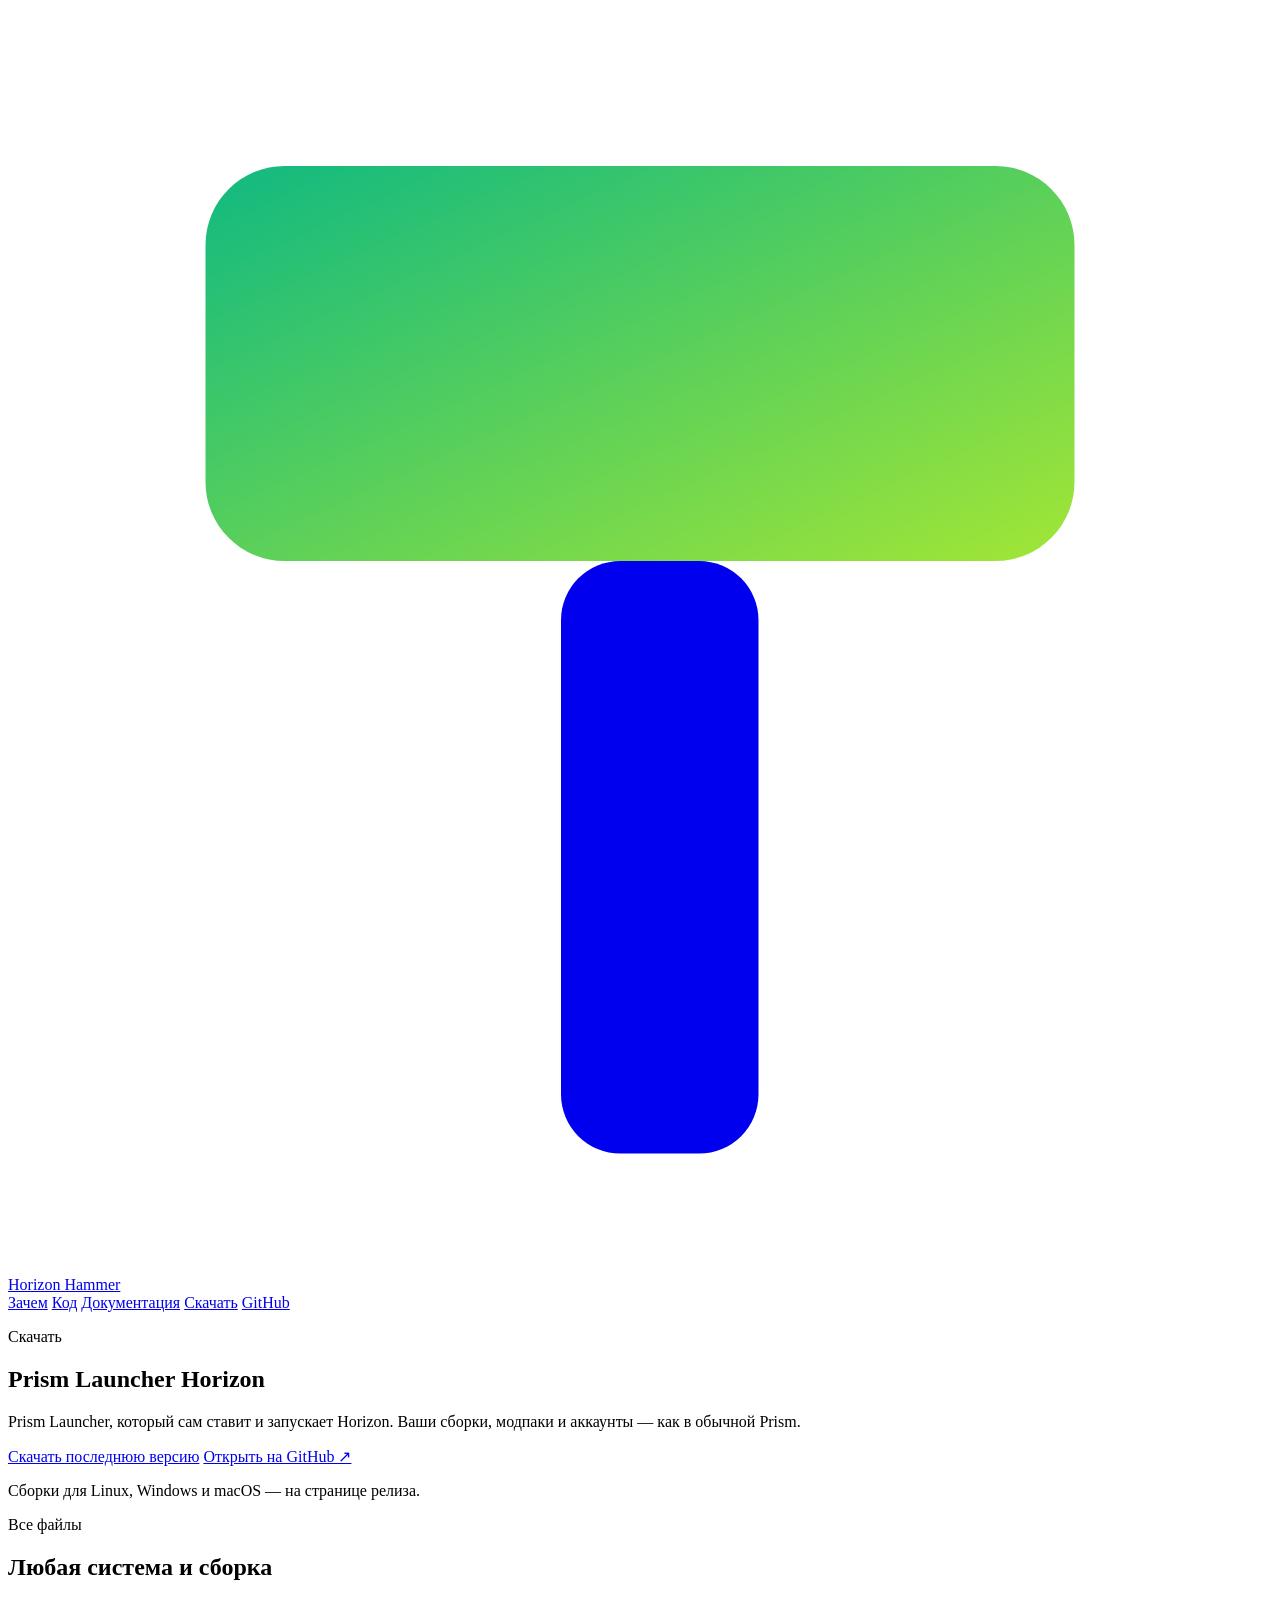
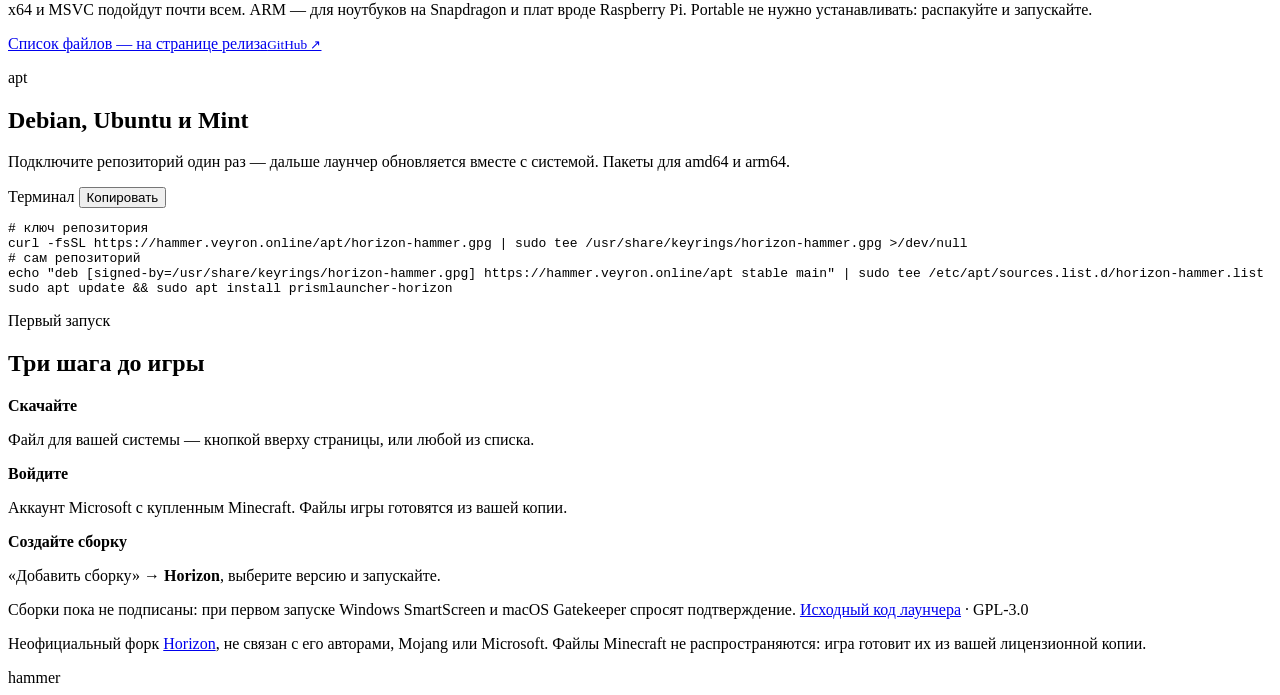
==== site/hammer/download/index.html @ 7a491f5a "Site: split into the landing, /download/ and /docs/ pages The landing keeps the pitch and one downlo" ====
<!doctype html>
<html lang="ru">
<head>
<meta charset="utf-8">
<meta name="viewport" content="width=device-width, initial-scale=1">
<title>Скачать — Horizon Hammer</title>
<meta name="description" content="Prism Launcher Horizon для Linux, Windows и macOS, и apt-репозиторий для Debian и Ubuntu.">
<link rel="preconnect" href="https://fonts.googleapis.com">
<link rel="preconnect" href="https://fonts.gstatic.com" crossorigin>
<link href="https://fonts.googleapis.com/css2?family=Geist:wght@400;500;600;700&family=Geist+Mono:wght@400;500&display=swap" rel="stylesheet">
<link rel="stylesheet" href="/style.css">

</head>
<body>
<div class="backdrop" aria-hidden="true"></div>
<div class="wrap">
  <header>
    <a class="logo" href="/">
      <svg viewBox="0 0 32 32" aria-hidden="true"><defs><linearGradient id="lg" x1="0" y1="0" x2="1" y2="1"><stop offset="0" stop-color="#10b981"/><stop offset="1" stop-color="#a3e635"/></linearGradient></defs>
        <rect x="5" y="4" width="22" height="10" rx="2" fill="url(#lg)"/><rect x="14" y="14" width="5" height="15" rx="1.5" fill="currentColor"/></svg>
      Horizon Hammer
    </a>
    <nav>
      <a class="opt" href="/#why">Зачем</a>
      <a class="opt" href="/#code">Код</a>
      <a href="/docs/">Документация</a>
      <a href="/download/" aria-current="page">Скачать</a>
      <a class="opt" href="https://github.com/artemspt/horizon-hammer-core">GitHub</a>
    </nav>
  </header>

  <main><main>
    <section class="top">
      <p class="eyebrow">Скачать</p>
      <h1 class="title">Prism Launcher Horizon</h1>
      <p class="sub">Prism Launcher, который сам ставит и запускает Horizon. Ваши сборки, модпаки и аккаунты — как в обычной Prism.</p>
      <div class="dl">
        <div class="dl-row">
          <a class="btn main" id="dl-btn" href="https://github.com/artemspt/PrismLauncher-Horizon/releases/latest">Скачать последнюю версию</a>
          <a class="btn quiet" href="https://github.com/artemspt/PrismLauncher-Horizon/releases/latest">Открыть на GitHub ↗</a>
        </div>
        <p class="dl-note" id="dl-note">Сборки для Linux, Windows и macOS — на странице релиза.</p>
      </div>
    </section>

    <section id="files">
      <p class="eyebrow">Все файлы</p>
      <h2>Любая система и сборка</h2>
      <p class="sub">x64 и MSVC подойдут почти всем. ARM — для ноутбуков на Snapdragon и плат вроде Raspberry Pi. Portable не нужно устанавливать: распакуйте и запускайте.</p>
      <div class="dl-all reveal" id="dl-all"><div><a href="https://github.com/artemspt/PrismLauncher-Horizon/releases/latest">Список файлов — на странице релиза<small>GitHub ↗</small></a></div></div>
    </section>

    <section id="apt">
      <p class="eyebrow">apt</p>
      <h2>Debian, Ubuntu и Mint</h2>
      <p class="sub">Подключите репозиторий один раз — дальше лаунчер обновляется вместе с системой. Пакеты для amd64 и arm64.</p>
      <div class="apt reveal">
          <div class="apt-head"><span>Терминал</span>
            <button class="btn quiet copy" type="button" data-copy="apt-cmd">Копировать</button></div>
<pre id="apt-cmd"><span class="c"># ключ репозитория</span>
curl -fsSL https://hammer.veyron.online/apt/horizon-hammer.gpg | sudo tee /usr/share/keyrings/horizon-hammer.gpg &gt;/dev/null
<span class="c"># сам репозиторий</span>
echo "deb [signed-by=/usr/share/keyrings/horizon-hammer.gpg] https://hammer.veyron.online/apt stable main" | sudo tee /etc/apt/sources.list.d/horizon-hammer.list
sudo apt update &amp;&amp; sudo apt install prismlauncher-horizon</pre>
        </div>
    </section>

    <section id="first">
      <p class="eyebrow">Первый запуск</p>
      <h2>Три шага до игры</h2>
      <div class="steps">
        <div class="reveal"><b>Скачайте</b><p>Файл для вашей системы — кнопкой вверху страницы, или любой из списка.</p></div>
        <div class="reveal"><b>Войдите</b><p>Аккаунт Microsoft с купленным Minecraft. Файлы игры готовятся из вашей копии.</p></div>
        <div class="reveal"><b>Создайте сборку</b><p>«Добавить сборку» → <b style="display:inline;font-size:inherit">Horizon</b>, выберите версию и запускайте.</p></div>
      </div>
      <p class="fine">Сборки пока не подписаны: при первом запуске Windows SmartScreen и macOS Gatekeeper спросят подтверждение.
        <a href="https://github.com/artemspt/PrismLauncher-Horizon">Исходный код лаунчера</a> · GPL-3.0</p>
    </section>
  </main>

  <footer>
    <p>Неофициальный форк <a href="https://github.com/horizon-rust/horizon">Horizon</a>, не связан с его авторами,
      Mojang или Microsoft. Файлы Minecraft не распространяются: игра готовит их из вашей лицензионной копии.</p>
    <div class="mark" aria-hidden="true">hammer</div>
  </footer>
</div>

<script src="/site.js"></script>
</body>
</html>
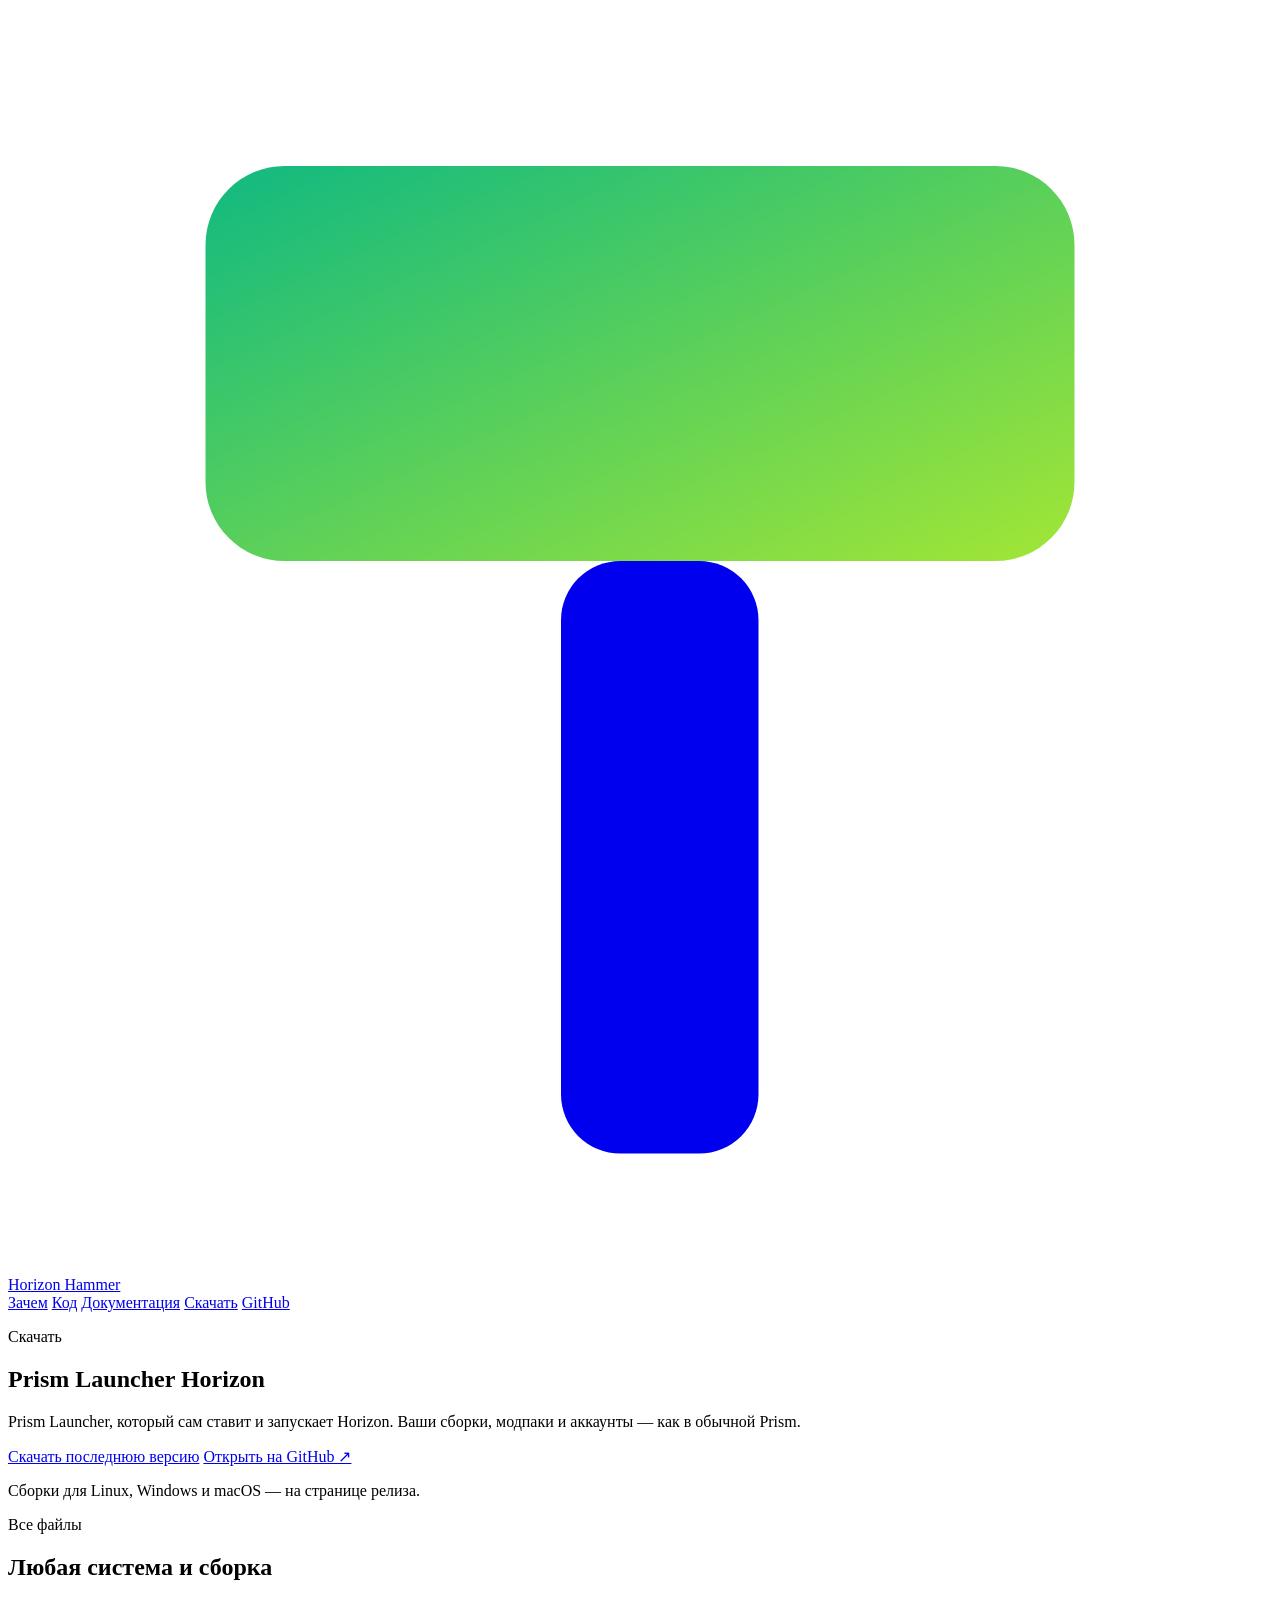
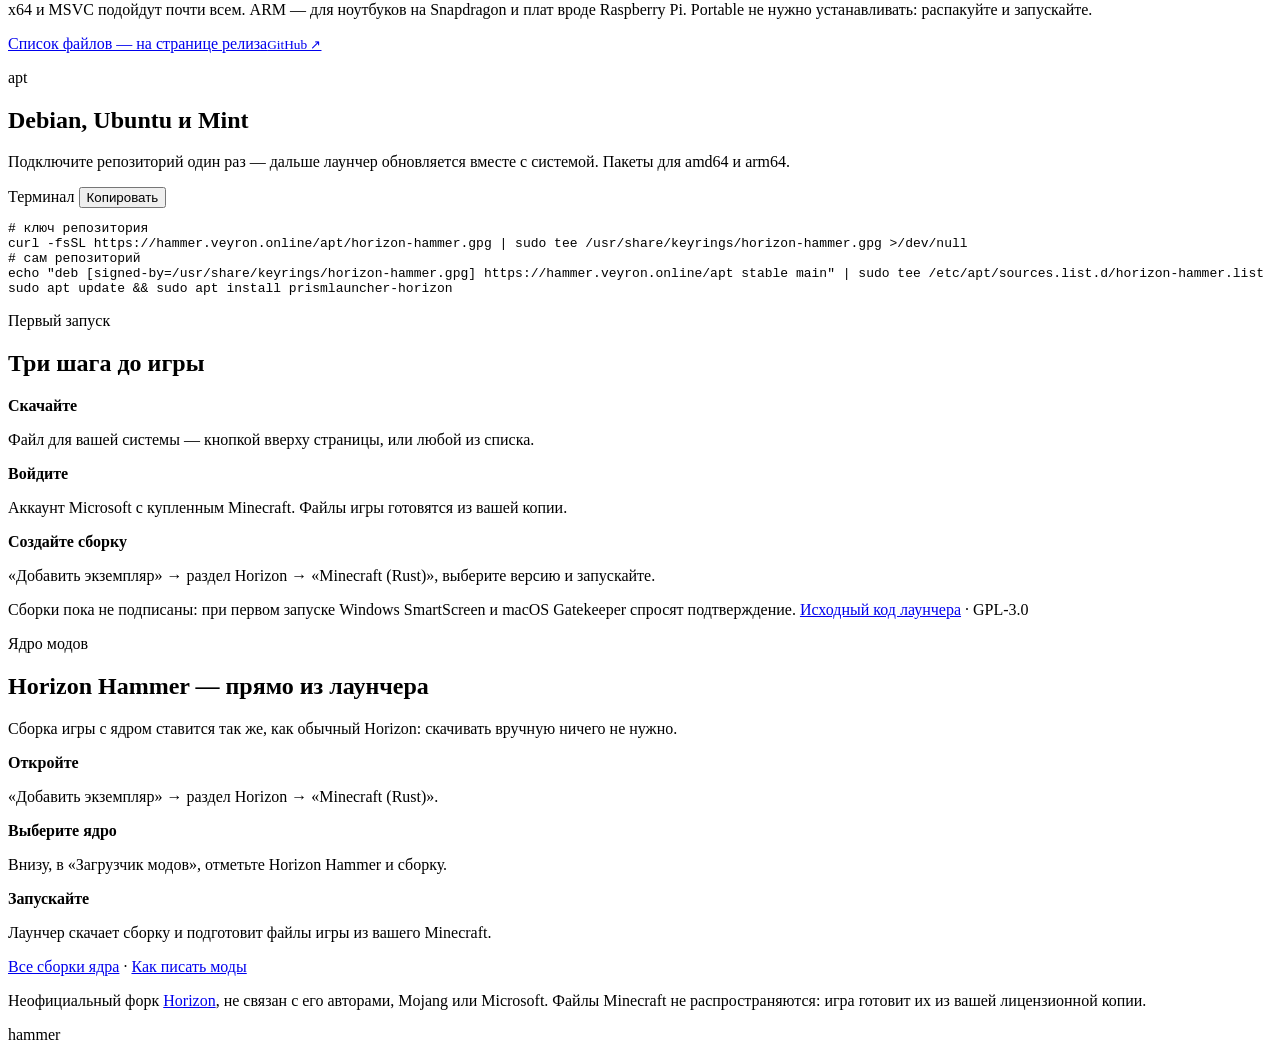
==== commit 3ff43143: "Site: Horizon Hammer installs from the launcher; apt revision 3 for the new launcher Co-Authored-By:" ====
--- a/site/hammer/download/index.html
+++ b/site/hammer/download/index.html
@@ -71,10 +71,23 @@
       <div class="steps">
         <div class="reveal"><b>Скачайте</b><p>Файл для вашей системы — кнопкой вверху страницы, или любой из списка.</p></div>
         <div class="reveal"><b>Войдите</b><p>Аккаунт Microsoft с купленным Minecraft. Файлы игры готовятся из вашей копии.</p></div>
-        <div class="reveal"><b>Создайте сборку</b><p>«Добавить сборку» → <b style="display:inline;font-size:inherit">Horizon</b>, выберите версию и запускайте.</p></div>
+        <div class="reveal"><b>Создайте сборку</b><p>«Добавить экземпляр» → раздел Horizon → «Minecraft (Rust)», выберите версию и запускайте.</p></div>
       </div>
       <p class="fine">Сборки пока не подписаны: при первом запуске Windows SmartScreen и macOS Gatekeeper спросят подтверждение.
         <a href="https://github.com/artemspt/PrismLauncher-Horizon">Исходный код лаунчера</a> · GPL-3.0</p>
+    </section>
+
+    <section id="hammer">
+      <p class="eyebrow">Ядро модов</p>
+      <h2>Horizon Hammer — прямо из лаунчера</h2>
+      <p class="sub">Сборка игры с ядром ставится так же, как обычный Horizon: скачивать вручную ничего не нужно.</p>
+      <div class="steps">
+        <div class="reveal"><b>Откройте</b><p>«Добавить экземпляр» → раздел Horizon → «Minecraft (Rust)».</p></div>
+        <div class="reveal"><b>Выберите ядро</b><p>Внизу, в «Загрузчик модов», отметьте Horizon Hammer и сборку.</p></div>
+        <div class="reveal"><b>Запускайте</b><p>Лаунчер скачает сборку и подготовит файлы игры из вашего Minecraft.</p></div>
+      </div>
+      <p class="fine"><a href="https://github.com/artemspt/horizon-hammer-core/releases">Все сборки ядра</a> ·
+        <a href="/docs/">Как писать моды</a></p>
     </section>
   </main>
 
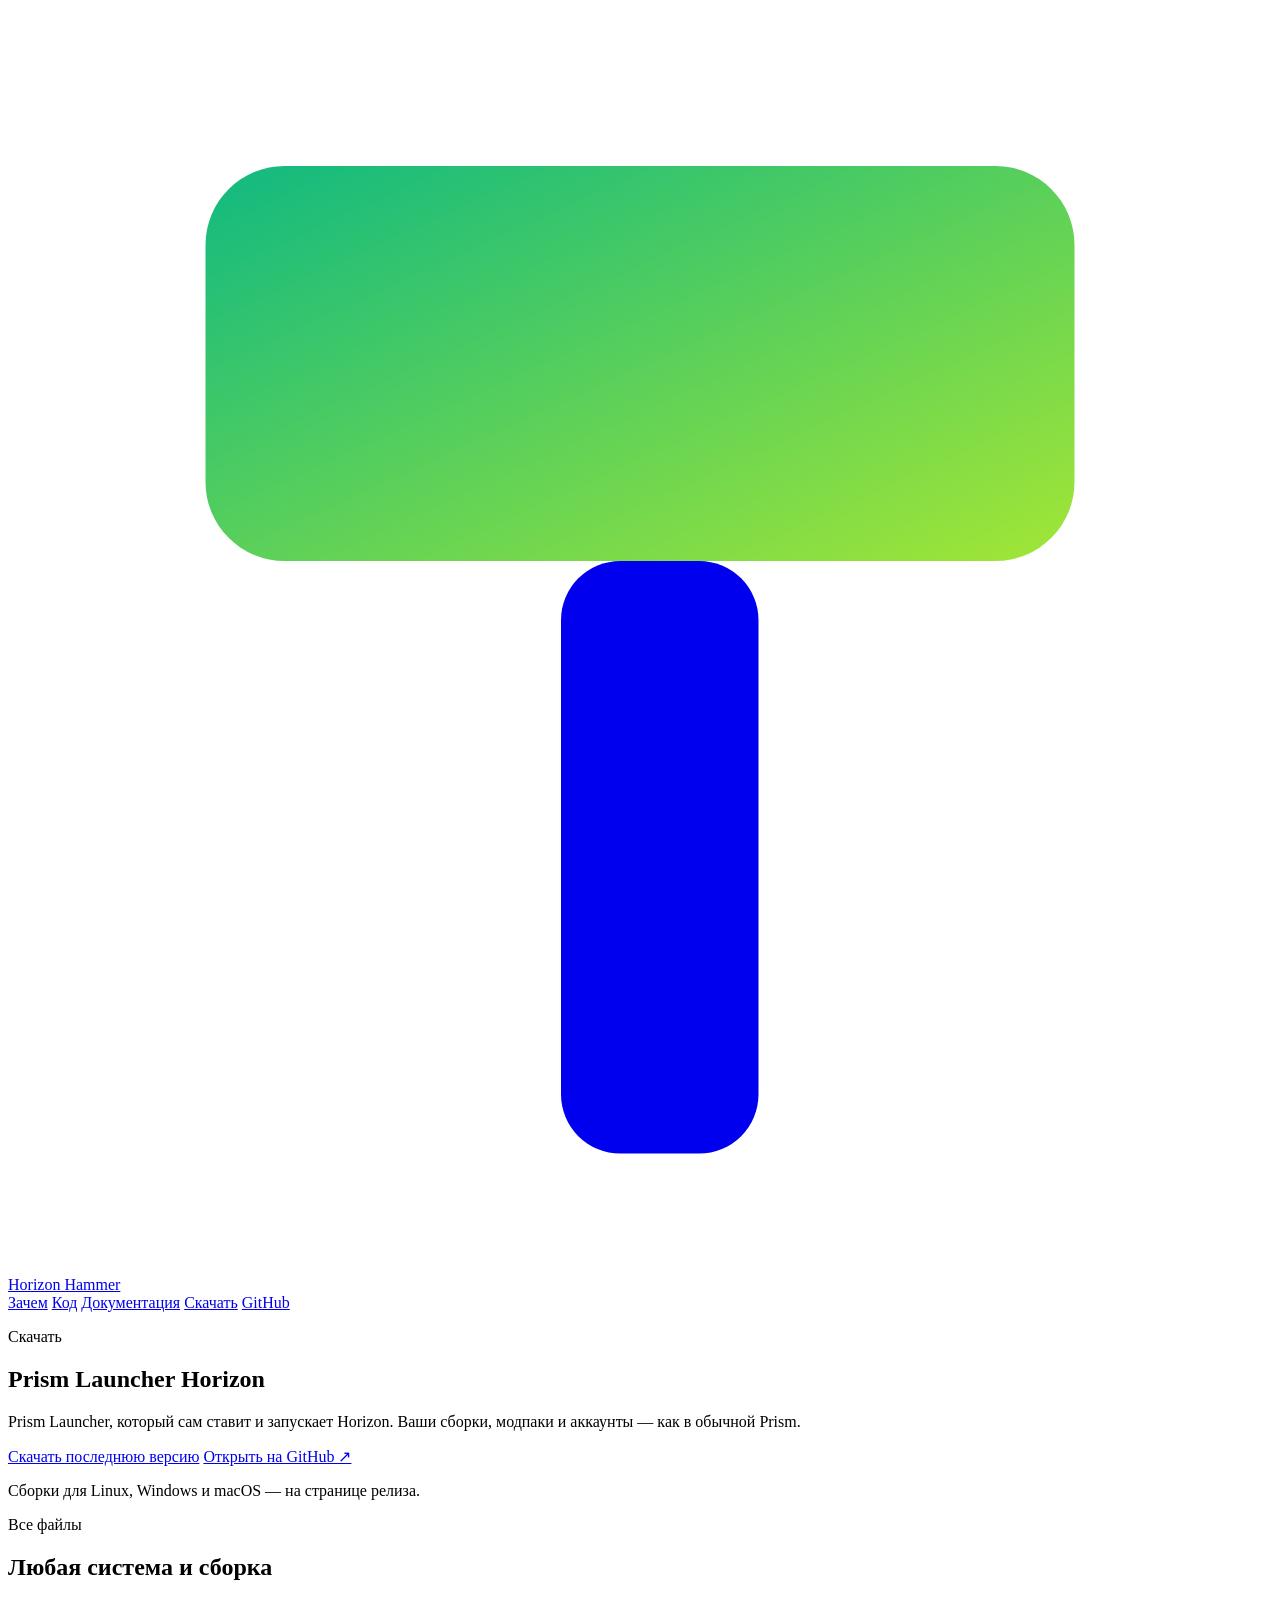
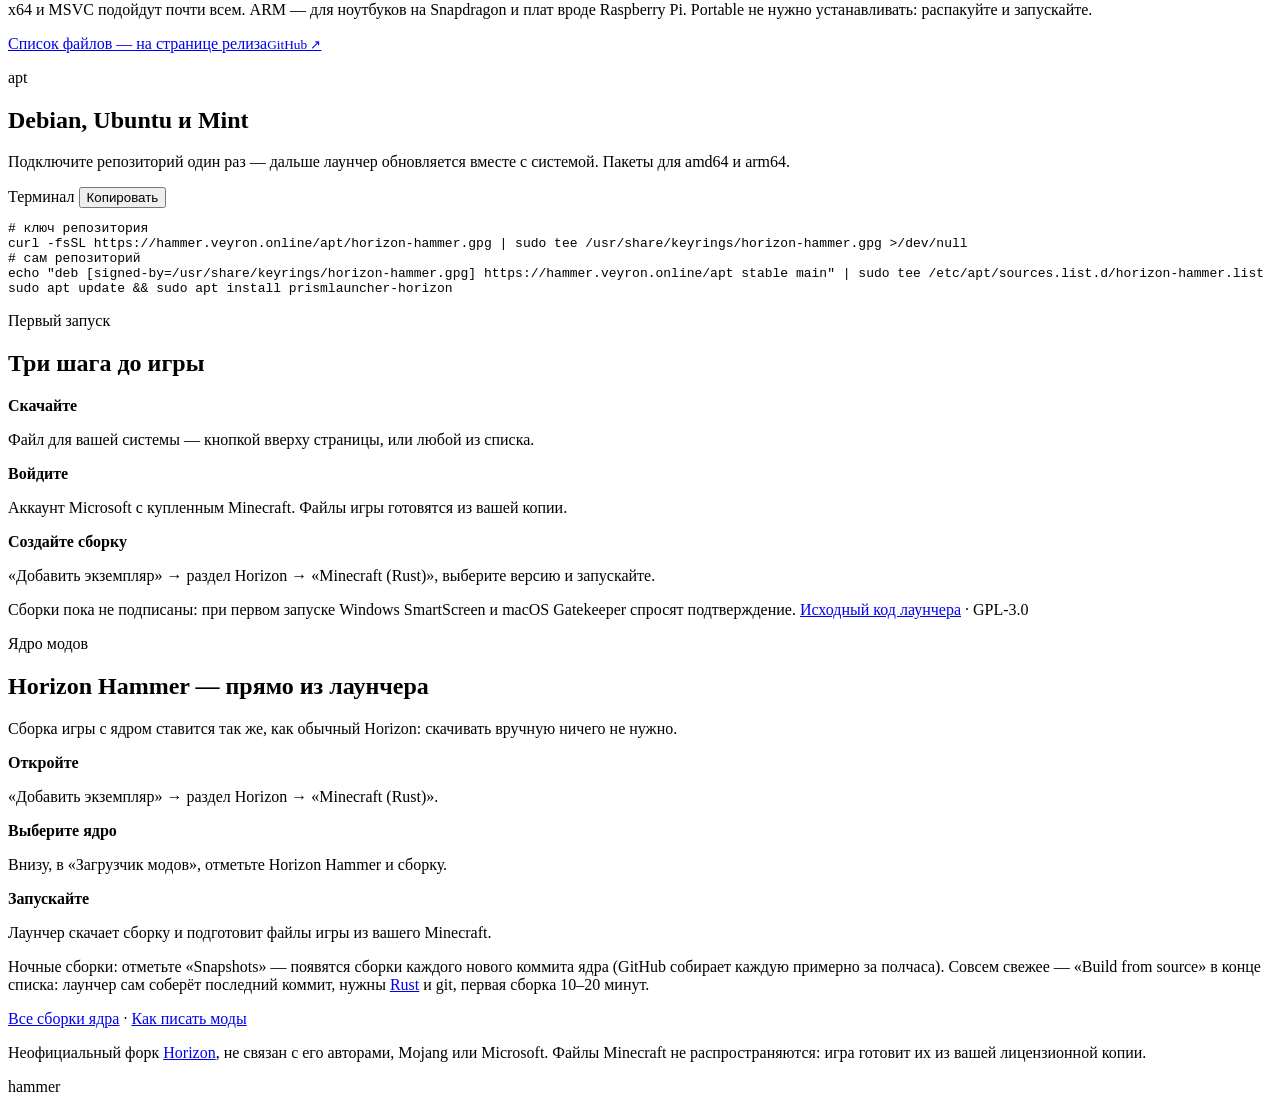
==== commit df9bada0: "Site: nightlies and the launcher's build from source on the download page Co-Authored-By: Claude Opu" ====
--- a/site/hammer/download/index.html
+++ b/site/hammer/download/index.html
@@ -86,6 +86,9 @@
         <div class="reveal"><b>Выберите ядро</b><p>Внизу, в «Загрузчик модов», отметьте Horizon Hammer и сборку.</p></div>
         <div class="reveal"><b>Запускайте</b><p>Лаунчер скачает сборку и подготовит файлы игры из вашего Minecraft.</p></div>
       </div>
+      <p class="fine">Ночные сборки: отметьте «Snapshots» — появятся сборки каждого нового коммита ядра (GitHub собирает каждую примерно за полчаса).
+        Совсем свежее — «Build from source» в конце списка: лаунчер сам соберёт последний коммит, нужны
+        <a href="https://rustup.rs">Rust</a> и git, первая сборка 10–20 минут.</p>
       <p class="fine"><a href="https://github.com/artemspt/horizon-hammer-core/releases">Все сборки ядра</a> ·
         <a href="/docs/">Как писать моды</a></p>
     </section>
